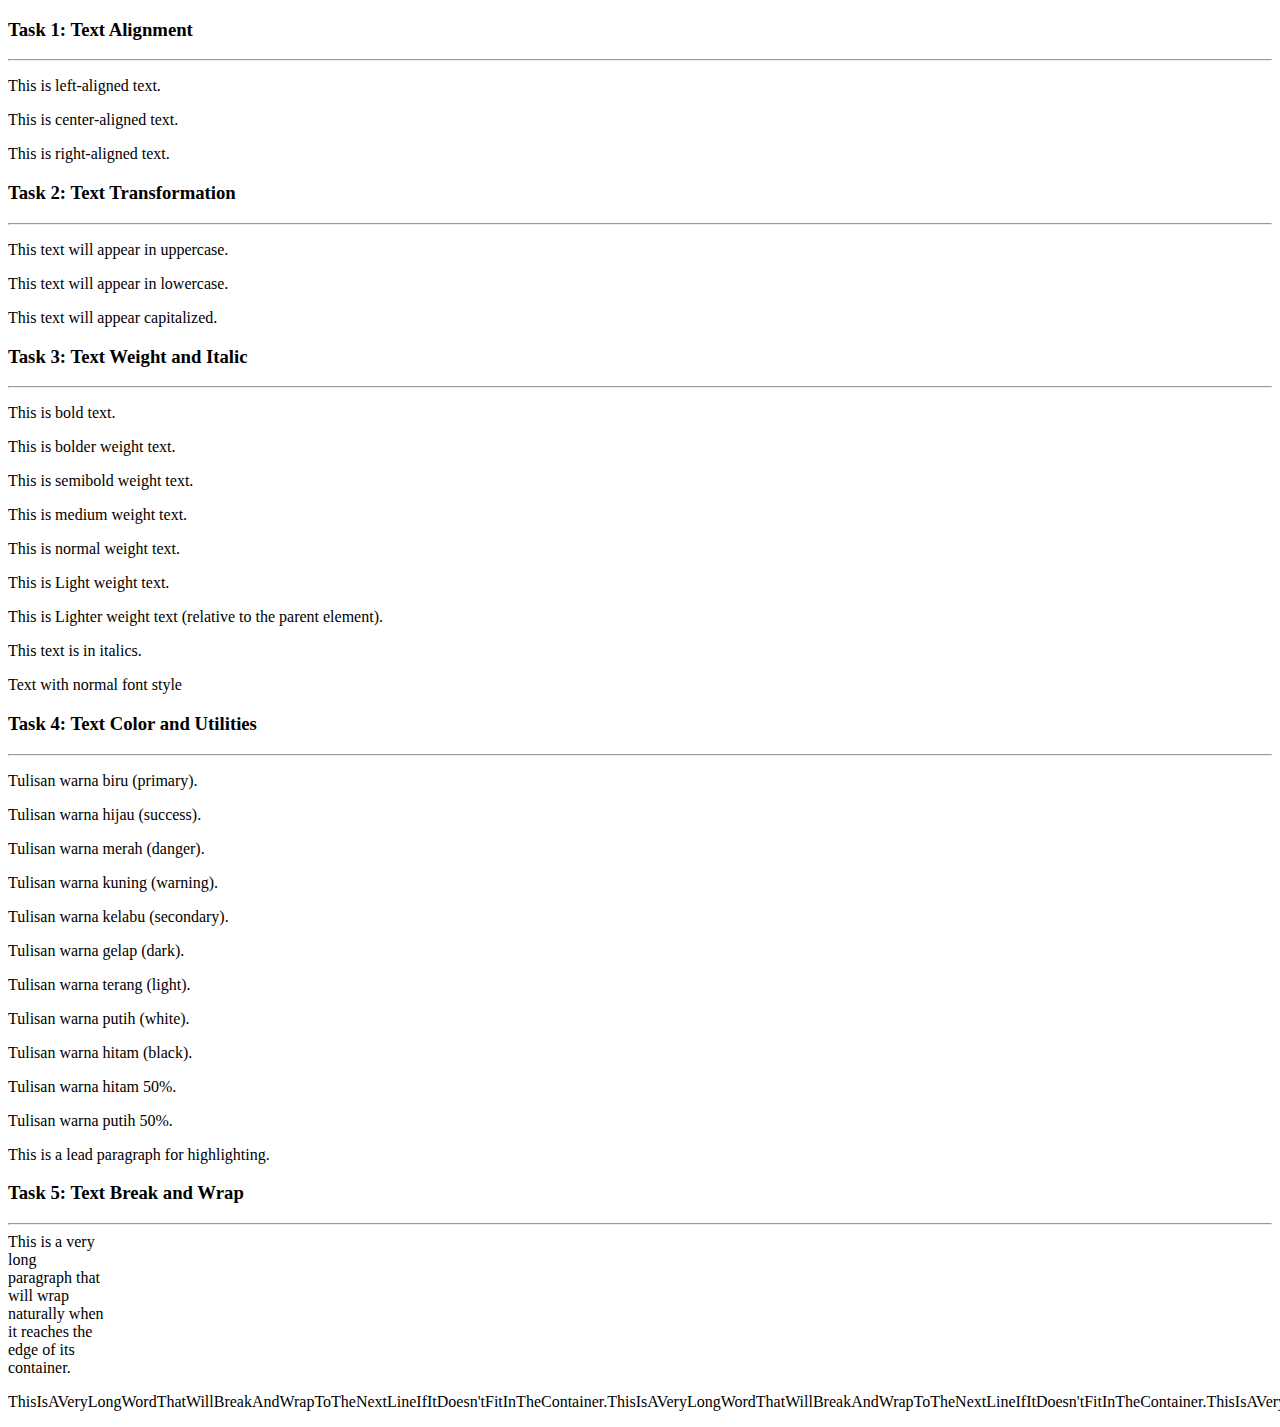
==== tutorial.html @ 4c6f1f65 "link add" ====
<!DOCTYPE html>
<html lang="en">

<head>
    <meta charset="UTF-8">
    <meta name="viewport" content="width=device-width, initial-scale=1.0">
    <title>Full-Stack Workshop - Exploring Bootstrap 5</title>
    <!-- Bootstrap CSS -->
    <link href="" rel="stylesheet">
</head>

<body>

    <h3>Task 1: Text Alignment</h3>
    <hr>

    <p>This is left-aligned text.</p>
    <p>This is center-aligned text.</p>
    <p>This is right-aligned text.</p>

    <h3>Task 2: Text Transformation</h3>
    <hr>
    <p>This text will appear in uppercase.</p>
    <p>This text will appear in lowercase.</p>
    <p>This text will appear capitalized.</p>

    <h3>Task 3: Text Weight and Italic</h3>
    <hr>
    <p>This is bold text.</p>
    <p>This is bolder weight text.</p>
    <p>This is semibold weight text.</p>
    <p>This is medium weight text.</p>
    <p>This is normal weight text.</p>
    <p>This is Light weight text.</p>
    <p>This is Lighter weight text (relative to the parent element).</p>
    <p>This text is in italics.</p>
    <p>Text with normal font style</p>



    <h3>Task 4: Text Color and Utilities</h3>
    <hr>
    <p>Tulisan warna biru (primary).</p>
    <p>Tulisan warna hijau (success).</p>
    <p>Tulisan warna merah (danger).</p>
    <p>Tulisan warna kuning (warning).</p>
    <p>Tulisan warna kelabu (secondary).</p>
    <p>Tulisan warna gelap (dark).</p>
    <p>Tulisan warna terang (light).</p>
    <p>Tulisan warna putih (white).</p>
    <p>Tulisan warna hitam (black).</p>
    <p>Tulisan warna hitam 50%.</p>
    <p>Tulisan warna putih 50%.</p>
    <p>This is a lead paragraph for highlighting.</p>

    <h3>Task 5: Text Break and Wrap</h3>
    <hr>

    <div class="badge text-bg-primary" style="width: 6rem;">
        This is a very long paragraph that will wrap naturally when it reaches the edge of its container.
    </div>


    <p>
        ThisIsAVeryLongWordThatWillBreakAndWrapToTheNextLineIfItDoesn'tFitInTheContainer.ThisIsAVeryLongWordThatWillBreakAndWrapToTheNextLineIfItDoesn'tFitInTheContainer.ThisIsAVeryLongWordThatWillBreakAndWrapToTheNextLineIfItDoesn'tFitInTheContainer.ThisIsAVeryLongWordThatWillBreakAndWrapToTheNextLineIfItDoesn'tFitInTheContainer.ThisIsAVeryLongWordThatWillBreakAndWrapToTheNextLineIfItDoesn'tFitInTheContainer.
    </p>


</body>

</html>
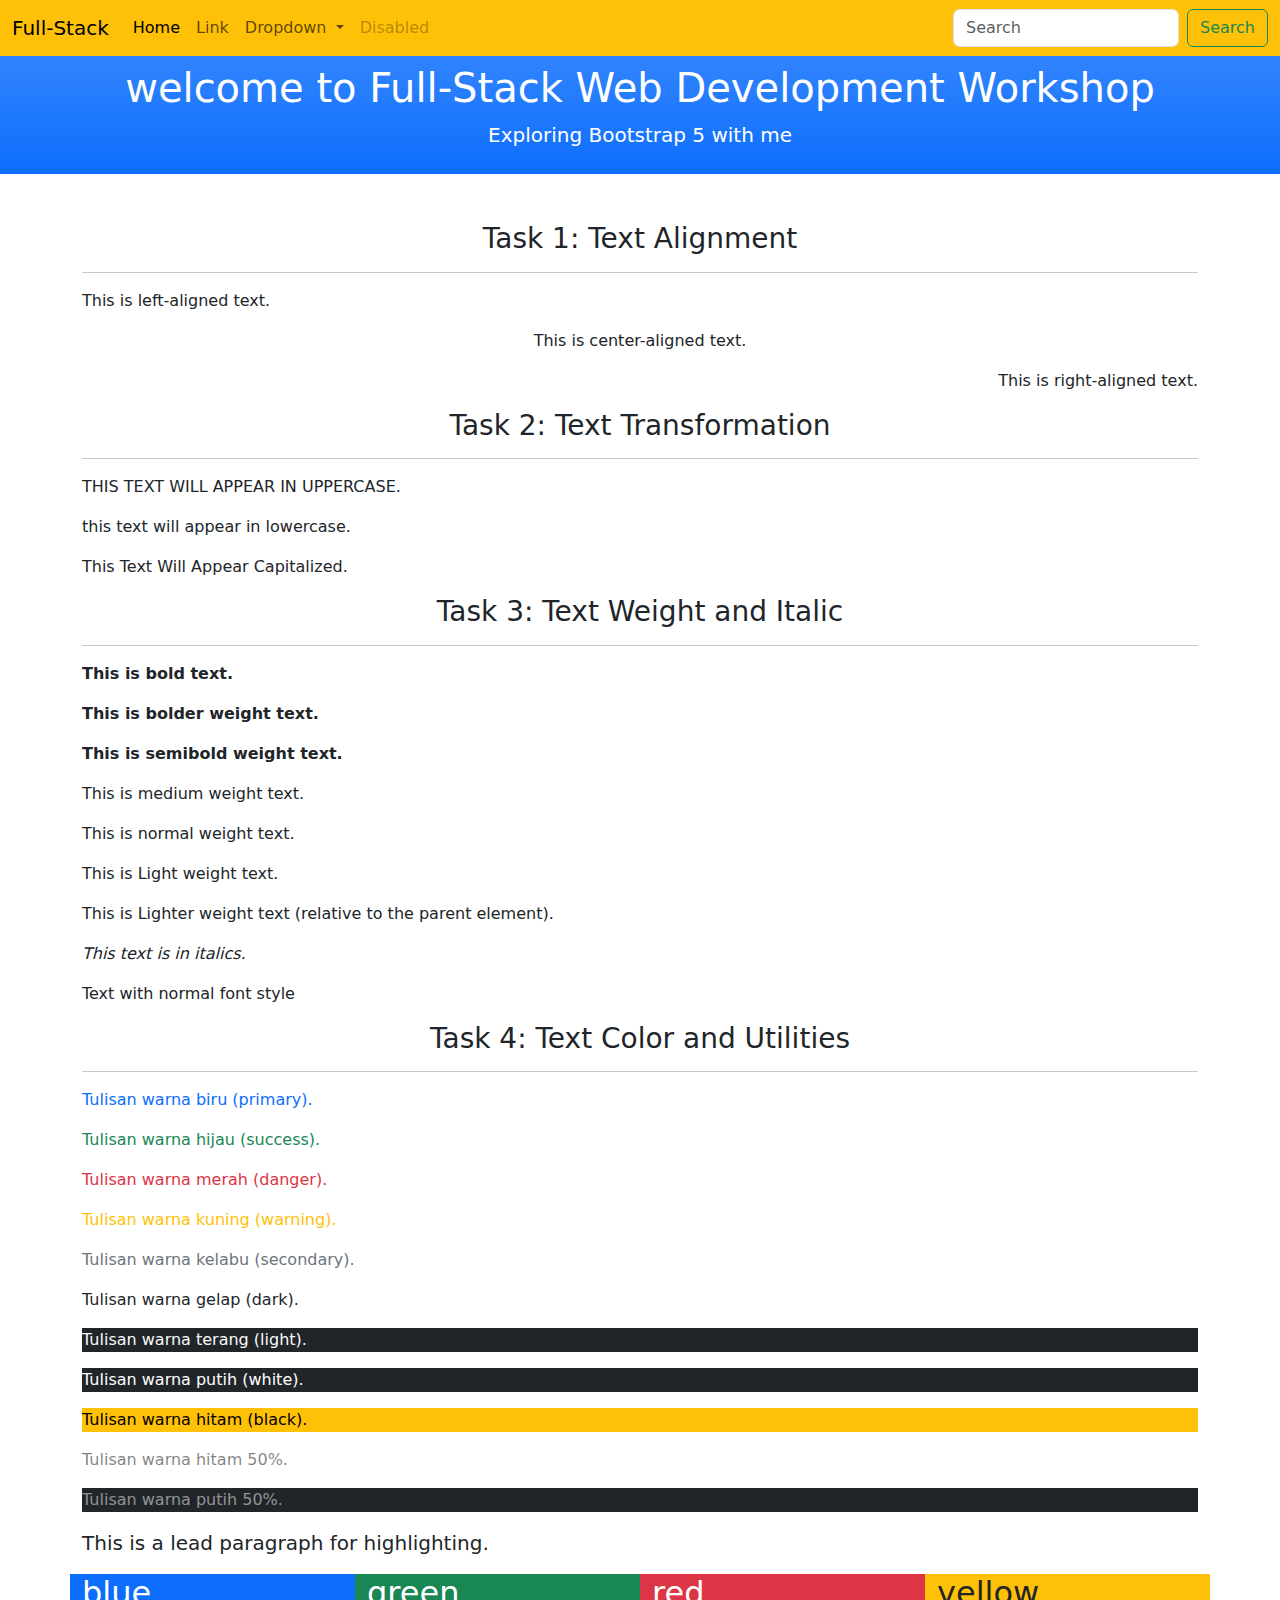
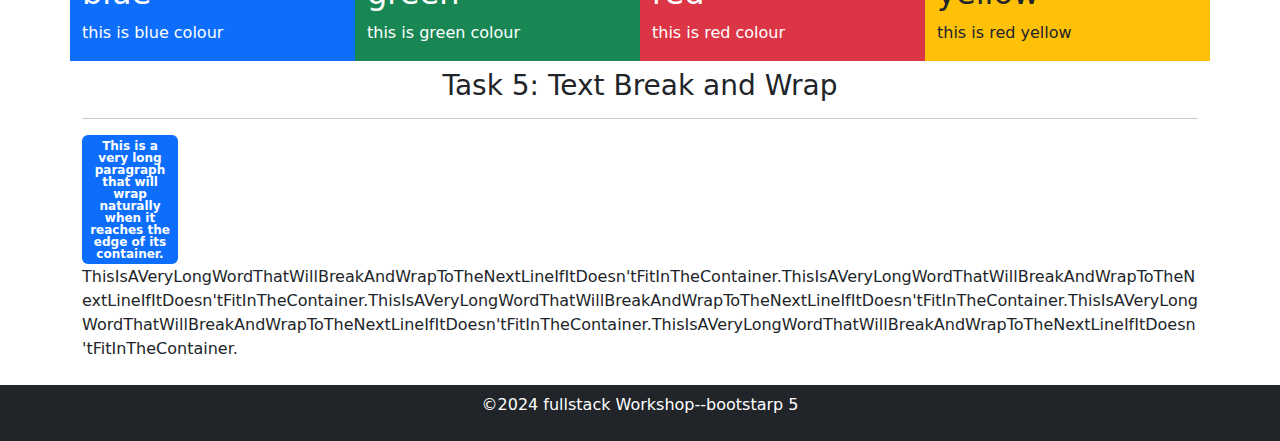
==== commit dbbfc2c8: "bunch of stuff" ====
--- a/tutorial.html
+++ b/tutorial.html
@@ -6,66 +6,160 @@
     <meta name="viewport" content="width=device-width, initial-scale=1.0">
     <title>Full-Stack Workshop - Exploring Bootstrap 5</title>
     <!-- Bootstrap CSS -->
-    <link href="" rel="stylesheet">
+    <link href="asset/css/bootstrap.css" rel="stylesheet">
 </head>
 
 <body>
+    <nav class="navbar navbar-expand-lg bg-warning">
+        <div class="container-fluid">
+          <a class="navbar-brand" href="#">Full-Stack</a>
+          <button class="navbar-toggler" type="button" data-bs-toggle="collapse" data-bs-target="#navbarSupportedContent" aria-controls="navbarSupportedContent" aria-expanded="false" aria-label="Toggle navigation">
+            <span class="navbar-toggler-icon"></span>
+          </button>
+          <div class="collapse navbar-collapse" id="navbarSupportedContent">
+            <ul class="navbar-nav me-auto mb-2 mb-lg-0">
+              <li class="nav-item">
+                <a class="nav-link active" aria-current="page" href="#">Home</a>
+              </li>
+              <li class="nav-item">
+                <a class="nav-link" href="#">Link</a>
+              </li>
+              <li class="nav-item dropdown">
+                <a class="nav-link dropdown-toggle" href="#" role="button" data-bs-toggle="dropdown" aria-expanded="false">
+                  Dropdown
+                </a>
+                <ul class="dropdown-menu">
+                  <li><a class="dropdown-item" href="#">Action</a></li>
+                  <li><a class="dropdown-item" href="#">Another action</a></li>
+                  <li><hr class="dropdown-divider"></li>
+                  <li><a class="dropdown-item" href="#">Something else here</a></li>
+                </ul>
+              </li>
+              <li class="nav-item">
+                <a class="nav-link disabled" aria-disabled="true">Disabled</a>
+              </li>
+            </ul>
+            <form class="d-flex" role="search">
+              <input class="form-control me-2" type="search" placeholder="Search" aria-label="Search">
+              <button class="btn btn-outline-success" type="submit">Search</button>
+            </form>
+          </div>
+        </div>
+      </nav>
 
-    <h3>Task 1: Text Alignment</h3>
-    <hr>
+    <header class="text-center bg-primary text-white py-2
+     bg-gradient">
+        <div class="container">
+            <h1>
+                welcome to Full-Stack Web Development Workshop
+            </h1>
+            <p class="lead">
+                Exploring Bootstrap 5 with me 
+            </p>
+        </div>
 
-    <p>This is left-aligned text.</p>
-    <p>This is center-aligned text.</p>
-    <p>This is right-aligned text.</p>
+    </header>
+    <section class="mt-5">
+        <div class="container">
+            <h3 class="text-center">Task 1: Text Alignment</h3>
+            <hr>
+        
+            <p class="text-start">This is left-aligned text.</p>
+            <p class="text-center">This is center-aligned text.</p>
+            <p class="text-end">This is right-aligned text.</p>
+        </div>
+    </section>
 
-    <h3>Task 2: Text Transformation</h3>
-    <hr>
-    <p>This text will appear in uppercase.</p>
-    <p>This text will appear in lowercase.</p>
-    <p>This text will appear capitalized.</p>
+    <section>
+        <div class="container">
+            <h3 class="text-center">Task 2: Text Transformation</h3>
+            <hr>
+            <p class="text-uppercase">This text will appear in uppercase.</p>
+            <p class="text-lowercase">This text will appear in lowercase.</p>
+            <p class="text-capitalize">This text will appear capitalized.</p>
+        </div>
+    </section>
 
-    <h3>Task 3: Text Weight and Italic</h3>
-    <hr>
-    <p>This is bold text.</p>
-    <p>This is bolder weight text.</p>
-    <p>This is semibold weight text.</p>
-    <p>This is medium weight text.</p>
-    <p>This is normal weight text.</p>
-    <p>This is Light weight text.</p>
-    <p>This is Lighter weight text (relative to the parent element).</p>
-    <p>This text is in italics.</p>
-    <p>Text with normal font style</p>
+    <section>
+        <div class="container">
+            <h3 class="text-center">Task 3: Text Weight and Italic</h3>
+            <hr>
+            <p class="fw-bold">This is bold text.</p>
+            <p class="fw-bolder">This is bolder weight text.</p>
+            <p class="fw-semibold">This is semibold weight text.</p>
+            <p class="fw-medium">This is medium weight text.</p>
+            <p class="fw-normal">This is normal weight text.</p>
+            <p class="fw-light">This is Light weight text.</p>
+            <p class="fw-lighter">This is Lighter weight text (relative to the parent element).</p>
+            <p class="fst-italic">This text is in italics.</p>
+            <p class="fst-normal">Text with normal font style</p>
+        </div>
+    </section>
 
+    <section>
+        <div class="container">
+            <h3 class="text-center">Task 4: Text Color and Utilities</h3>
+            <hr>
+            <p class="text-primary">Tulisan warna biru (primary).</p>
+            <p class="text-success">Tulisan warna hijau (success).</p>
+            <p class="text-danger">Tulisan warna merah (danger).</p>
+            <p class="text-warning">Tulisan warna kuning (warning).</p>
+            <p class="text-secondary">Tulisan warna kelabu (secondary).</p>
+            <p class="text-dark">Tulisan warna gelap (dark).</p>
+            <p class="text-light bg-dark">Tulisan warna terang (light).</p>
+            <p class="text-white bg-dark">Tulisan warna putih (white).</p>
+            <p class="text-black bg-warning">Tulisan warna hitam (black).</p>
+            <p class="text-black-50">Tulisan warna hitam 50%.</p>
+            <p class="text-white-50 bg-dark">Tulisan warna putih 50%.</p>
+            <p class="lead">This is a lead paragraph for highlighting.</p>
+            
+            <div class="row">
+                <div class="col-md-3 col-sm-6 bg-primary text-white">
+                    <h2>blue</h2>
+                    <p>this is blue colour</p>
+                </div>
+                <div class="col-md-3 col-sm-6 bg-success text-white">
+                    <h2>green</h2>
+                    <p>this is green colour</p>
+                </div>
+                <div class="col-md-3 col-sm-6 bg-danger text-white">
+                    <h2>red</h2>
+                    <p>this is red colour</p>
+                </div>
+                <div class="col-md-3 col-sm-6 bg-warning">
+                    <h2>yellow</h2>
+                    <p>this is red yellow</p>
+                </div>
+            </div>    
+        </div>
+            
+    </section>
 
-
-    <h3>Task 4: Text Color and Utilities</h3>
-    <hr>
-    <p>Tulisan warna biru (primary).</p>
-    <p>Tulisan warna hijau (success).</p>
-    <p>Tulisan warna merah (danger).</p>
-    <p>Tulisan warna kuning (warning).</p>
-    <p>Tulisan warna kelabu (secondary).</p>
-    <p>Tulisan warna gelap (dark).</p>
-    <p>Tulisan warna terang (light).</p>
-    <p>Tulisan warna putih (white).</p>
-    <p>Tulisan warna hitam (black).</p>
-    <p>Tulisan warna hitam 50%.</p>
-    <p>Tulisan warna putih 50%.</p>
-    <p>This is a lead paragraph for highlighting.</p>
-
-    <h3>Task 5: Text Break and Wrap</h3>
-    <hr>
-
-    <div class="badge text-bg-primary" style="width: 6rem;">
-        This is a very long paragraph that will wrap naturally when it reaches the edge of its container.
-    </div>
-
-
-    <p>
-        ThisIsAVeryLongWordThatWillBreakAndWrapToTheNextLineIfItDoesn'tFitInTheContainer.ThisIsAVeryLongWordThatWillBreakAndWrapToTheNextLineIfItDoesn'tFitInTheContainer.ThisIsAVeryLongWordThatWillBreakAndWrapToTheNextLineIfItDoesn'tFitInTheContainer.ThisIsAVeryLongWordThatWillBreakAndWrapToTheNextLineIfItDoesn'tFitInTheContainer.ThisIsAVeryLongWordThatWillBreakAndWrapToTheNextLineIfItDoesn'tFitInTheContainer.
-    </p>
-
-
+    <section>
+        <div class="container py-2">
+            <h3 class="text-center">Task 5: Text Break and Wrap</h3>
+            <hr>
+        
+            <div class="badge text-bg-primary text-wrap" style="width: 6rem;">
+                This is a very long paragraph that will wrap naturally when it reaches the edge of its container.
+            </div>
+        
+        
+            <p class="text-break">
+                ThisIsAVeryLongWordThatWillBreakAndWrapToTheNextLineIfItDoesn'tFitInTheContainer.ThisIsAVeryLongWordThatWillBreakAndWrapToTheNextLineIfItDoesn'tFitInTheContainer.ThisIsAVeryLongWordThatWillBreakAndWrapToTheNextLineIfItDoesn'tFitInTheContainer.ThisIsAVeryLongWordThatWillBreakAndWrapToTheNextLineIfItDoesn'tFitInTheContainer.ThisIsAVeryLongWordThatWillBreakAndWrapToTheNextLineIfItDoesn'tFitInTheContainer.
+            </p>
+        </div>
+    </section>
+    
+    <script>src="asset/js/bootstrap.bundle.js"</script>
+    <footer class="bg-dark text-white text-center py-2">
+        <div class="container">
+            <p class="text-center">
+                ©2024 fullstack Workshop--bootstarp 5
+            </p>
+        </div>
+    </footer>
+            
 </body>
 
 </html>